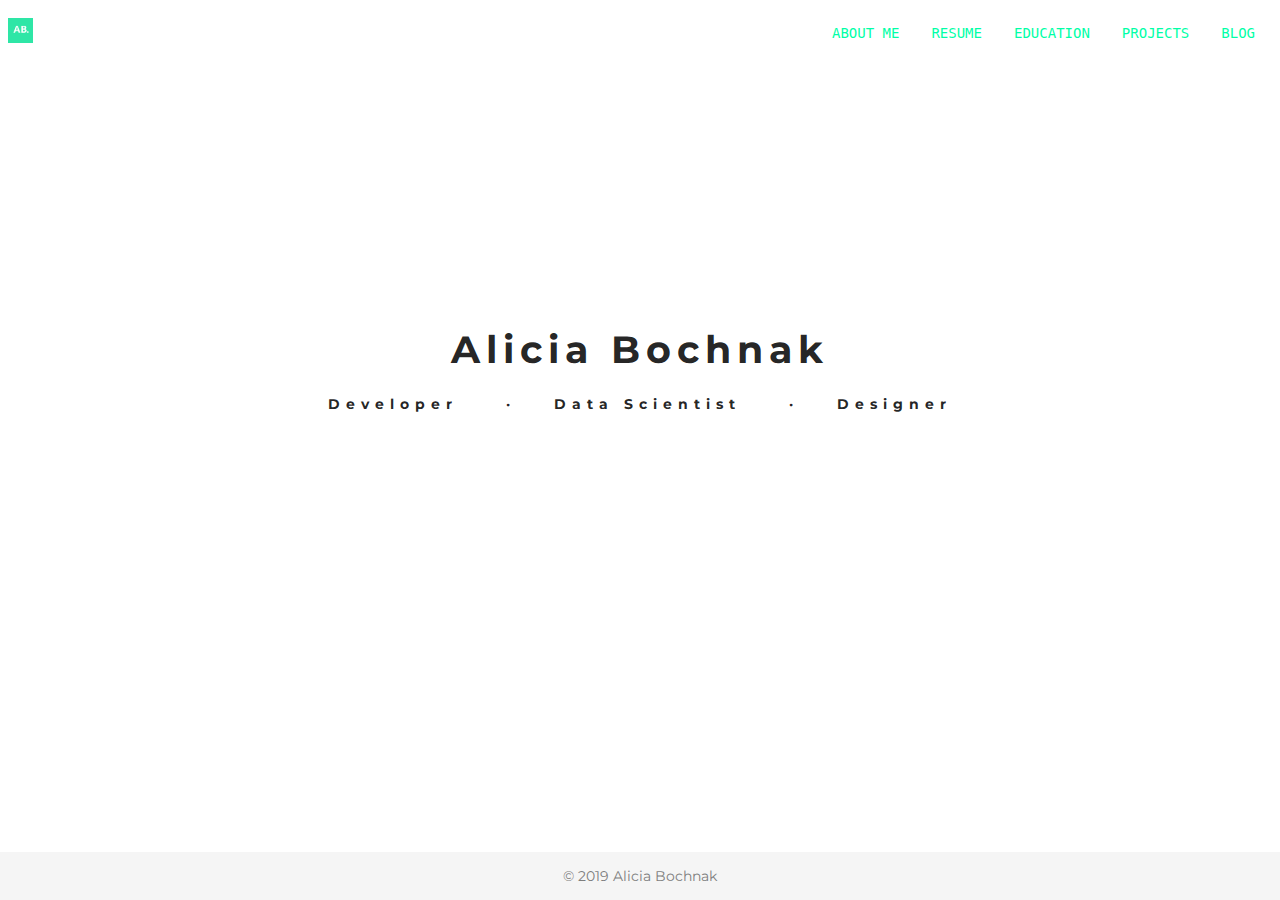
==== index.html @ ed5a2acb "Changes to the Navigation Bar" ====
<!DOCTYPE html>
<html lang = "en">

<head>
    <!--Set the character encoding for this document -->
    <meta charset = "UTF-8">
    <!--Description-->
    <meta name = "description" content="About Me">
    <!--Keywords-->
    <meta name = "keywords" content = "Alicia Bochnak,Resume,UX,Designer,Developer">
    <!--Author-->
    <meta name = "author" content = "Alicia Bochnak">
    <!--SEO-->
    <meta name="robots" content="index,follow">
    <!--Let's the user control of dimension and scaling of the web page-->
    <meta name="viewport" content="width=device-width, initial-scale=1">
    <!--Set the document title-->
    <title>Welcome</title>
    <!--Link to the external CSS file-->
    <link href= "css/main.css" rel="stylesheet">
    <!--Font Style-->
    <link href="https://fonts.googleapis.com/css?family=Montserrat&display=swap" rel="stylesheet">
    <!--Logo-->
    <link rel="icon" href="images/Logo2.png"  type="image/png">
</head>
<!----------------------------------------------------------------------------------------------------->

<body>
        <a href = index.html><img class= "logo" src= "images/Logo.png" alt="logo"></a>
<nav>
    <ul>
        <li class = "li"><a href= "aboutme.html">About Me</a></li>
        <li class = "li"><a href= "resume.html">Resume</a></li>
        <li class = "li"><a href= "education.html">Education</a></li>
        <li class = "li"><a href= "projects.html">Projects</a></li>
        <li class = "li"><a href= "blog.html">Blog</a></li>
    </ul>
</nav>
<div class="fadein">
    <h1 id = "heading">
        Alicia Bochnak
    </h1>
</div>
<h1 id="subhead">
    <center>
        <div id="fadeinslow" class="display">Developer</div>
        <div id="fadeinslow" class="display">&nbsp;&middot</div>
        <div id="fadeinslower" class="display">Data Scientist</div>
        <div id="fadeinslow" class="display">&nbsp;&middot</div>
        <div class="display" id="fadeinslowest">Designer</div>
    </center>
</h1>
<div class="footer">
    <p>© 2019 Alicia Bochnak</p>
</div>
</body>
</html>
---- css/main.css ----
/*TO DO
-Clean up CSS file
-Increase Padding With Navigation Bar
-Increase letter spacing in the navigation bar 
-Align Navigation to the right, it looks better there
-Make this website responsive
-Develop CSS for the blog part of the website
-Create a style guide page so everything can be organized
-Update Typeface to Dosis
-Add Javascript and design elements
*/

/* Reusable/General Elements */

body{
    font-family: 'Montserrat', sans-serif;
    line-height: 20px;
    font-size: 14px;
    color: rgba(0, 0, 0, 0.87);
    
}


/*Navigation Bar */
.logo{
    float: left;
    height: 25px;
    width: 25px;
    margin-top: 10px;
}


ul{
    display:flex;
    list-style-type: none;
    text-transform: uppercase;
    float: right;
}


nav a{
    color: #00FFA7;
    text-decoration: none;
    padding: 8px 16px;
    font-family:'Roboto Mono', monospace;
}


/*Index*/



/*About Me Page*/



/*Index Page*/

.fadein {
    animation: fadein 3s;
    letter-spacing: 6px;
    font-size: 3vw;
}

#fadeinslow{
    font-size: 14px;
    text-align: right;
    animation: fadein 4s;

}
#fadeinslower{
    font-size: 14px;
    text-align: center;
    animation: fadein 5s;
}

.display {
    display: inline-block;
    text-align: center;
    padding: 15px;
    letter-spacing: 6px;
    font-size: 3vw;
}

#fadeinslowest{
    font-size: 14px;
    text-align: center;
    animation: fadein 6s;
}

@keyframes fadein {
    from {
        opacity:0;
    }
    to {
        opacity:1;
    }
}



.social{
    color: #00FFA7;
    font-size: 30px;
    text-align: center;
    display: inline-block;
}


.img-circle {
    animation: fadein 4s;
    display: block;
    margin-left: auto;
    margin-right: auto;
    width: 50%;
    border-radius: 50%;
    height: 200px;
    width: 200px;
    padding: 40px;
    justify-content: center;
    display: flex;
}

#learnmore {
    justify-content: center;
    display: flex;
}

#subhead {
    position: absolute;
    top: 40%;
    left: 0;
    width: 100%;
}

#heading{
    letter-spacing: 6px;
    font-size: 3vw;
    position: absolute;
    text-align: center;
    top: 40%;
    left: 0;
    width: 100%;
    margin-top: -20px;
}

.aboutme{
    animation: fadein 6s;
    letter-spacing: 6px;
    font-size: 4vw;
    line-height: 20px;
    margin: auto;
}

#subpage-heading {
    position: absolute;
    top: 100px;
    left: 0;
    width: 100%;
    display: block;
}

.footer {
  position: fixed;
  left: 0;
  bottom: 0;
  width: 100%;
  background-color: whitesmoke;
  color: #7E7E7E;
  text-align: center;
}

header{
    font-family: 'Montserrat', sans-serif;
    letter-spacing: 6px;
}

.resumeheading{
    letter-spacing: 6px;
    font-size: 3.75em;
    padding-top: 120px;
    text-align: center;
}

.header{
    margin-top: 60px;
    font-family: 'Montserrat', sans-serif;
    border-bottom: 3px groove black;
    font-weight:bold;
    color: #00FFA7;
    letter-spacing: 4px;
}
.resume{
    font-family: 'Montserrat', sans-serif;
}

.exercises li,ul{
    text-align:center;
    list-style-type: none;
    padding: 1px;
}

.exercise{
    font-family: 'Montserrat', sans-serif;
    animation: fadein 3s;
    letter-spacing: 6px;
    font-size: 3vw;

}

.exercises{
  width: 300px;
  border: 1px blurred;
  margin-top: 50px;
  box-shadow: 5px 10px 8px #888888;
  padding: 10px;

}

.mediapage{
   font-family: 'Montserrat', sans-serif; 
}

.card{
   font-family: 'Montserrat', sans-serif; 
   width: 400px;
   border: 2px blurred;
   margin-top: 50px;
   box-shadow: 1px 20px 10px #888888;
   display: inline-block;
   padding: 70px;

}
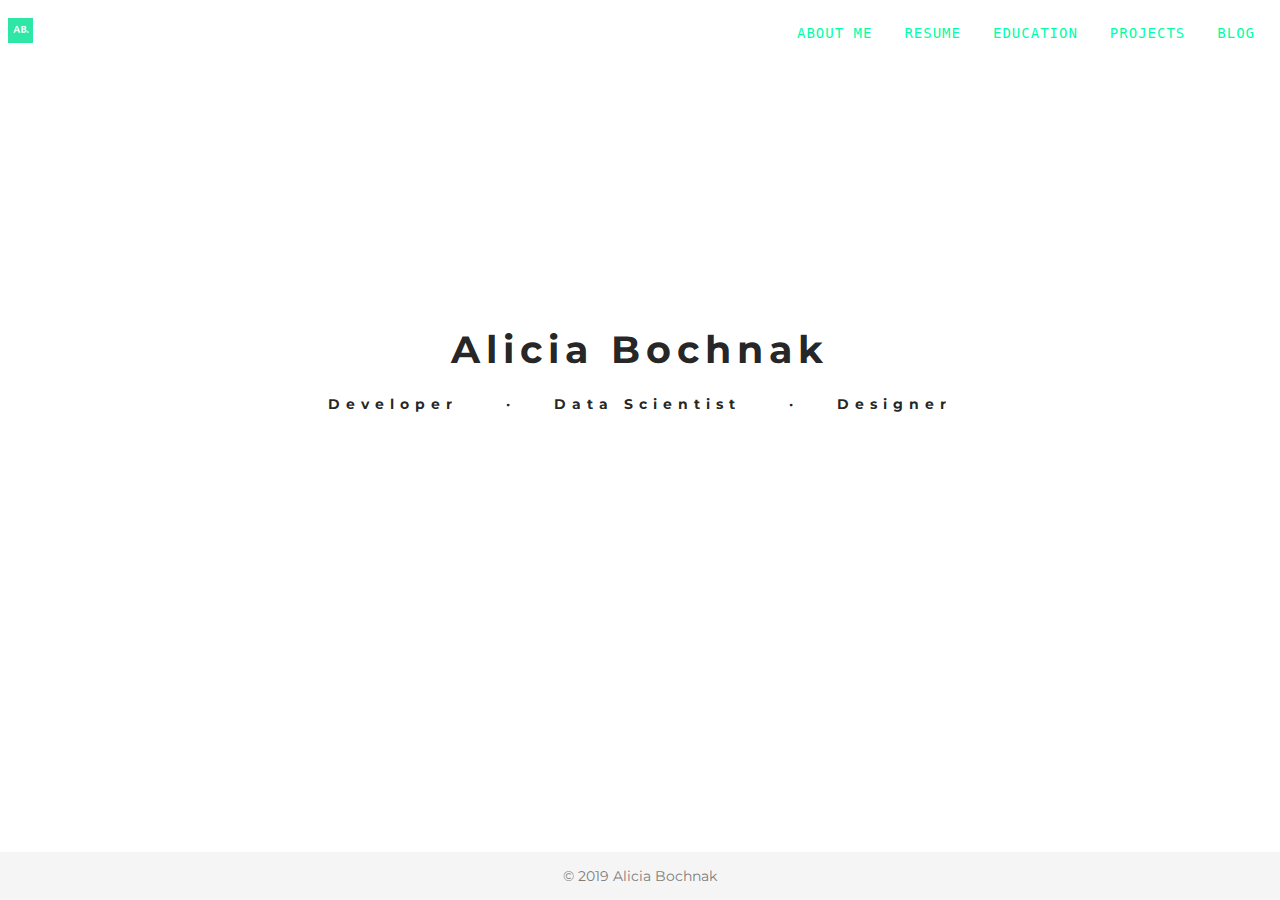
==== commit 15f42e2f: "Redoing the navigation bar" ====
--- a/index.html
+++ b/index.html
@@ -50,8 +50,8 @@
         <div class="display" id="fadeinslowest">Designer</div>
     </center>
 </h1>
-<div class="footer">
+<footer>
     <p>© 2019 Alicia Bochnak</p>
-</div>
+</footer>
 </body>
 </html>--- a/css/main.css
+++ b/css/main.css
@@ -1,8 +1,5 @@
 /*TO DO
 -Clean up CSS file
--Increase Padding With Navigation Bar
--Increase letter spacing in the navigation bar 
--Align Navigation to the right, it looks better there
 -Make this website responsive
 -Develop CSS for the blog part of the website
 -Create a style guide page so everything can be organized
@@ -42,6 +39,7 @@
     color: #00FFA7;
     text-decoration: none;
     padding: 8px 16px;
+    letter-spacing: 1px;
     font-family:'Roboto Mono', monospace;
 }
 
@@ -160,7 +158,7 @@
     display: block;
 }
 
-.footer {
+footer {
   position: fixed;
   left: 0;
   bottom: 0;
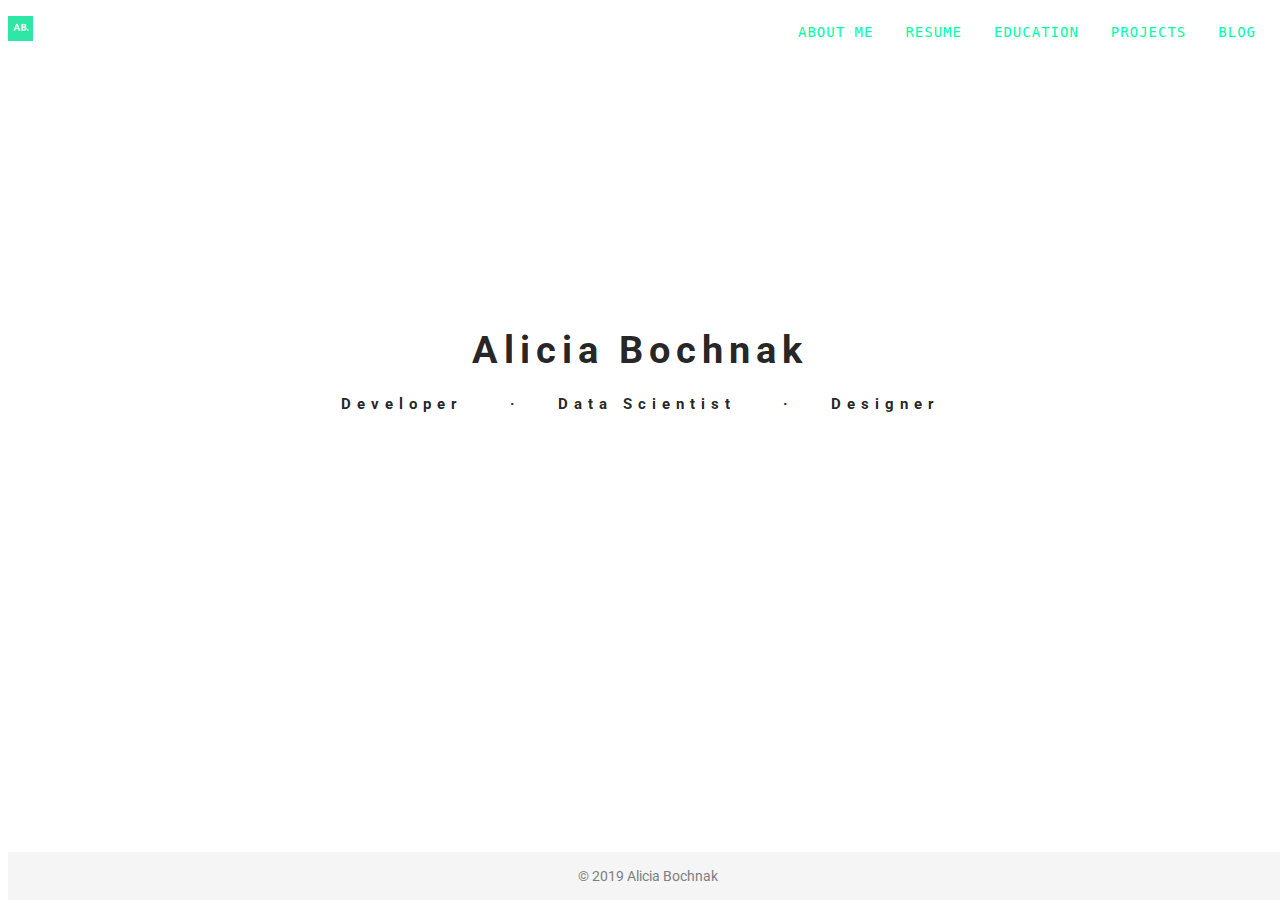
==== commit 0731a67c: "Updated the index page" ====
--- a/index.html
+++ b/index.html
@@ -19,7 +19,7 @@
     <!--Link to the external CSS file-->
     <link href= "css/main.css" rel="stylesheet">
     <!--Font Style-->
-    <link href="https://fonts.googleapis.com/css?family=Montserrat&display=swap" rel="stylesheet">
+    <link href="https://fonts.googleapis.com/css?family=Roboto&display=swap" rel="stylesheet">
     <!--Logo-->
     <link rel="icon" href="images/Logo2.png"  type="image/png">
 </head>
@@ -42,13 +42,11 @@
     </h1>
 </div>
 <h1 id="subhead">
-    <center>
-        <div id="fadeinslow" class="display">Developer</div>
-        <div id="fadeinslow" class="display">&nbsp;&middot</div>
-        <div id="fadeinslower" class="display">Data Scientist</div>
-        <div id="fadeinslow" class="display">&nbsp;&middot</div>
-        <div class="display" id="fadeinslowest">Designer</div>
-    </center>
+        <div class="fadeinslow">Developer</div>
+        <div class="fadeinslow">&nbsp;&middot</div>
+        <div class="fadeinslower" class="display">Data Scientist</div>
+        <div class="fadeinslow" class="display">&nbsp;&middot</div>
+        <div class="fadeinslowest">Designer</div>
 </h1>
 <footer>
     <p>© 2019 Alicia Bochnak</p>
--- a/css/main.css
+++ b/css/main.css
@@ -10,7 +10,7 @@
 /* Reusable/General Elements */
 
 body{
-    font-family: 'Montserrat', sans-serif;
+    font-family: 'Roboto', sans-serif;
     line-height: 20px;
     font-size: 14px;
     color: rgba(0, 0, 0, 0.87);
@@ -23,7 +23,7 @@
     float: left;
     height: 25px;
     width: 25px;
-    margin-top: 10px;
+    margin-top: 8px;
 }
 
 
@@ -43,6 +43,16 @@
     font-family:'Roboto Mono', monospace;
 }
 
+/* Footer */
+footer {
+    position: fixed;
+    bottom: 0;
+    width: 100%;
+    background-color: whitesmoke;
+    color: #7E7E7E;
+    text-align: center;
+  }
+
 
 /*Index*/
 
@@ -54,34 +64,27 @@
 
 /*Index Page*/
 
-.fadein {
-    animation: fadein 3s;
+/* Fade In Animation */
+.fadeinslow, .fadeinslower, .fadeinslowest {
     letter-spacing: 6px;
-    font-size: 3vw;
+    font-size: 15px;
+    display: inline-block;
+    text-align: center;
+    padding: 15px;
 }
 
-#fadeinslow{
-    font-size: 14px;
+.fadeinslow{
     text-align: right;
     animation: fadein 4s;
 
 }
-#fadeinslower{
-    font-size: 14px;
+.fadeinslower{
     text-align: center;
     animation: fadein 5s;
 }
 
-.display {
-    display: inline-block;
-    text-align: center;
-    padding: 15px;
-    letter-spacing: 6px;
-    font-size: 3vw;
-}
 
-#fadeinslowest{
-    font-size: 14px;
+.fadeinslowest{
     text-align: center;
     animation: fadein 6s;
 }
@@ -129,6 +132,8 @@
     top: 40%;
     left: 0;
     width: 100%;
+    text-align: center;
+    font-family: 'Roboto', sans-serif;
 }
 
 #heading{
@@ -142,91 +147,6 @@
     margin-top: -20px;
 }
 
-.aboutme{
-    animation: fadein 6s;
-    letter-spacing: 6px;
-    font-size: 4vw;
-    line-height: 20px;
-    margin: auto;
-}
 
-#subpage-heading {
-    position: absolute;
-    top: 100px;
-    left: 0;
-    width: 100%;
-    display: block;
-}
 
-footer {
-  position: fixed;
-  left: 0;
-  bottom: 0;
-  width: 100%;
-  background-color: whitesmoke;
-  color: #7E7E7E;
-  text-align: center;
-}
 
-header{
-    font-family: 'Montserrat', sans-serif;
-    letter-spacing: 6px;
-}
-
-.resumeheading{
-    letter-spacing: 6px;
-    font-size: 3.75em;
-    padding-top: 120px;
-    text-align: center;
-}
-
-.header{
-    margin-top: 60px;
-    font-family: 'Montserrat', sans-serif;
-    border-bottom: 3px groove black;
-    font-weight:bold;
-    color: #00FFA7;
-    letter-spacing: 4px;
-}
-.resume{
-    font-family: 'Montserrat', sans-serif;
-}
-
-.exercises li,ul{
-    text-align:center;
-    list-style-type: none;
-    padding: 1px;
-}
-
-.exercise{
-    font-family: 'Montserrat', sans-serif;
-    animation: fadein 3s;
-    letter-spacing: 6px;
-    font-size: 3vw;
-
-}
-
-.exercises{
-  width: 300px;
-  border: 1px blurred;
-  margin-top: 50px;
-  box-shadow: 5px 10px 8px #888888;
-  padding: 10px;
-
-}
-
-.mediapage{
-   font-family: 'Montserrat', sans-serif; 
-}
-
-.card{
-   font-family: 'Montserrat', sans-serif; 
-   width: 400px;
-   border: 2px blurred;
-   margin-top: 50px;
-   box-shadow: 1px 20px 10px #888888;
-   display: inline-block;
-   padding: 70px;
-
-}
-
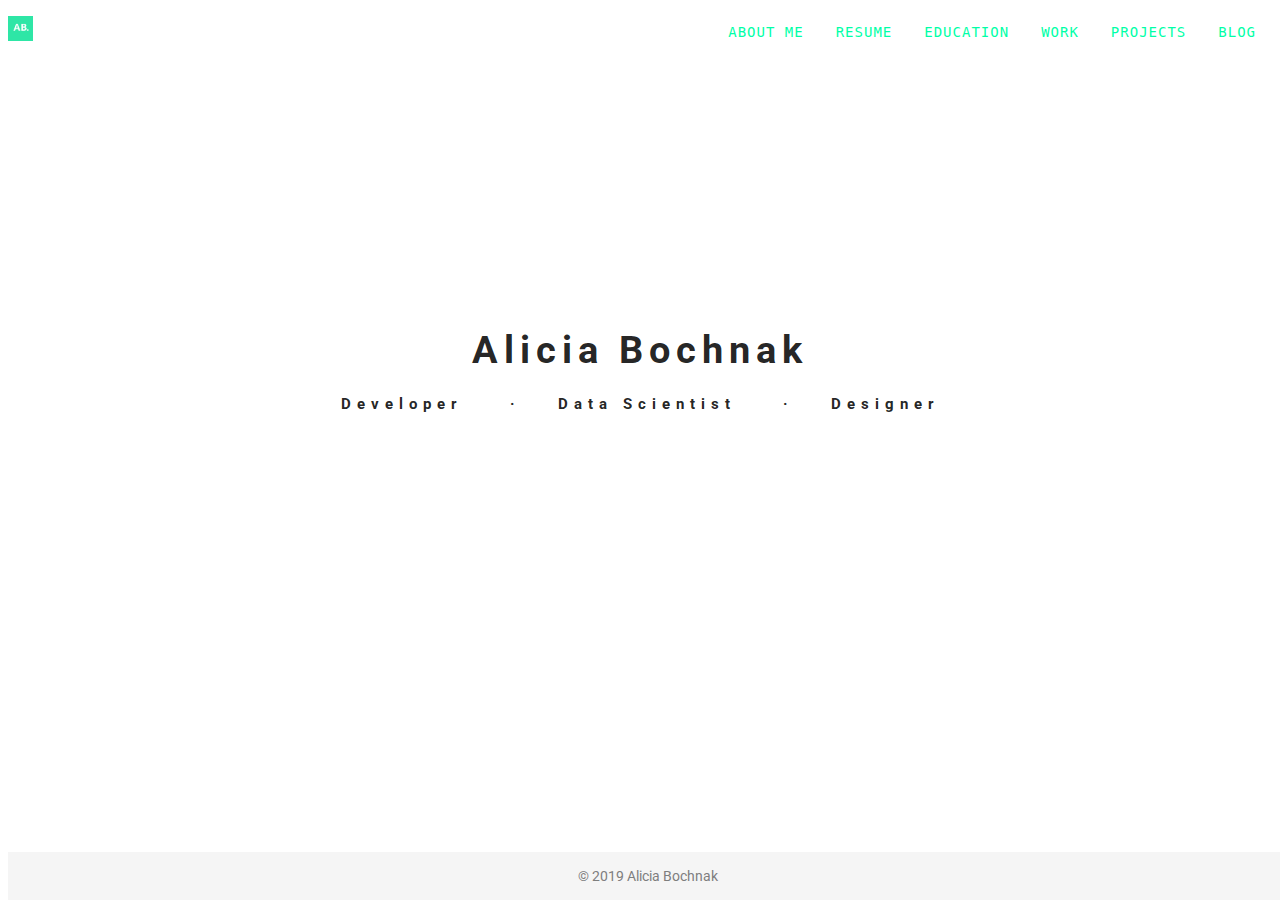
==== commit 335e70bc: "Updating navigation and work experience" ====
--- a/index.html
+++ b/index.html
@@ -30,18 +30,17 @@
 <nav>
     <ul>
         <li class = "li"><a href= "aboutme.html">About Me</a></li>
-        <li class = "li"><a href= "resume.html">Resume</a></li>
+        <li class = "li"><a href= "assets/resume.pdf">Resume</a></li>
         <li class = "li"><a href= "education.html">Education</a></li>
+        <li class = "li"><a href= "work.html">Work</a></li>
         <li class = "li"><a href= "projects.html">Projects</a></li>
-        <li class = "li"><a href= "blog.html">Blog</a></li>
+        <li class = "li"><a href= "blog/index.html">Blog</a></li>
     </ul>
 </nav>
 <div class="fadein">
-    <h1 id = "heading">
-        Alicia Bochnak
-    </h1>
+    <h1 class = "heading">Alicia Bochnak</h1>
 </div>
-<h1 id="subhead">
+<h1 class="subhead">
         <div class="fadeinslow">Developer</div>
         <div class="fadeinslow">&nbsp;&middot</div>
         <div class="fadeinslower" class="display">Data Scientist</div>
--- a/css/main.css
+++ b/css/main.css
@@ -17,6 +17,26 @@
     
 }
 
+/* Generic OOCSS */
+.center{
+    text-align: center;
+}
+
+.display-inline{
+    display: inline;
+}
+
+.margin-top{
+    padding-top: 40px;
+}
+
+.margin-left{
+    margin-left: 100px;
+}
+
+.margin-200-left{
+    margin-left: 200px;
+}
 
 /*Navigation Bar */
 .logo{
@@ -43,6 +63,40 @@
     font-family:'Roboto Mono', monospace;
 }
 
+.header-text{
+    display: flex;
+    justify-content: center;
+    width:100%; 
+    font-size: 50px;
+    animation: fadein 1s;
+}
+
+.container{
+    padding-top: 100px;
+}
+
+.button-main{
+    border: 1px solid black;
+    height: 50px;
+    width: 150px;
+    background-color: white;
+    margin-top: 50px;
+    box-shadow: 0 4px 6px rgba(50, 50, 93, .11), 0 1px 3px rgba(0, 0, 0, .08);
+    cursor: pointer;
+    outline: 0; 
+}
+
+.button-main:hover{
+    animation: button-animation 1s;
+}
+
+@keyframes button-animation{
+    0%,25%{
+        border: transparent;
+    }
+
+}
+
 /* Footer */
 footer {
     position: fixed;
@@ -55,15 +109,6 @@
 
 
 /*Index*/
-
-
-
-/*About Me Page*/
-
-
-
-/*Index Page*/
-
 /* Fade In Animation */
 .fadeinslow, .fadeinslower, .fadeinslowest {
     letter-spacing: 6px;
@@ -74,18 +119,15 @@
 }
 
 .fadeinslow{
-    text-align: right;
     animation: fadein 4s;
 
 }
 .fadeinslower{
-    text-align: center;
     animation: fadein 5s;
 }
 
 
 .fadeinslowest{
-    text-align: center;
     animation: fadein 6s;
 }
 
@@ -99,6 +141,7 @@
 }
 
 
+/*About Me Page*/
 
 .social{
     color: #00FFA7;
@@ -110,24 +153,19 @@
 
 .img-circle {
     animation: fadein 4s;
-    display: block;
-    margin-left: auto;
-    margin-right: auto;
-    width: 50%;
     border-radius: 50%;
     height: 200px;
     width: 200px;
-    padding: 40px;
+    margin-right:300px;
+}
+
+.learnmore {
     justify-content: center;
     display: flex;
+    text-indent: 25px;
 }
 
-#learnmore {
-    justify-content: center;
-    display: flex;
-}
-
-#subhead {
+.subhead {
     position: absolute;
     top: 40%;
     left: 0;
@@ -136,7 +174,7 @@
     font-family: 'Roboto', sans-serif;
 }
 
-#heading{
+.heading{
     letter-spacing: 6px;
     font-size: 3vw;
     position: absolute;
@@ -147,6 +185,13 @@
     margin-top: -20px;
 }
 
+.subpage-heading {
+    position: absolute;
+    top: 100px;
+    left: 0;
+    width: 100%;
+    display: block;
+}
 
 
 
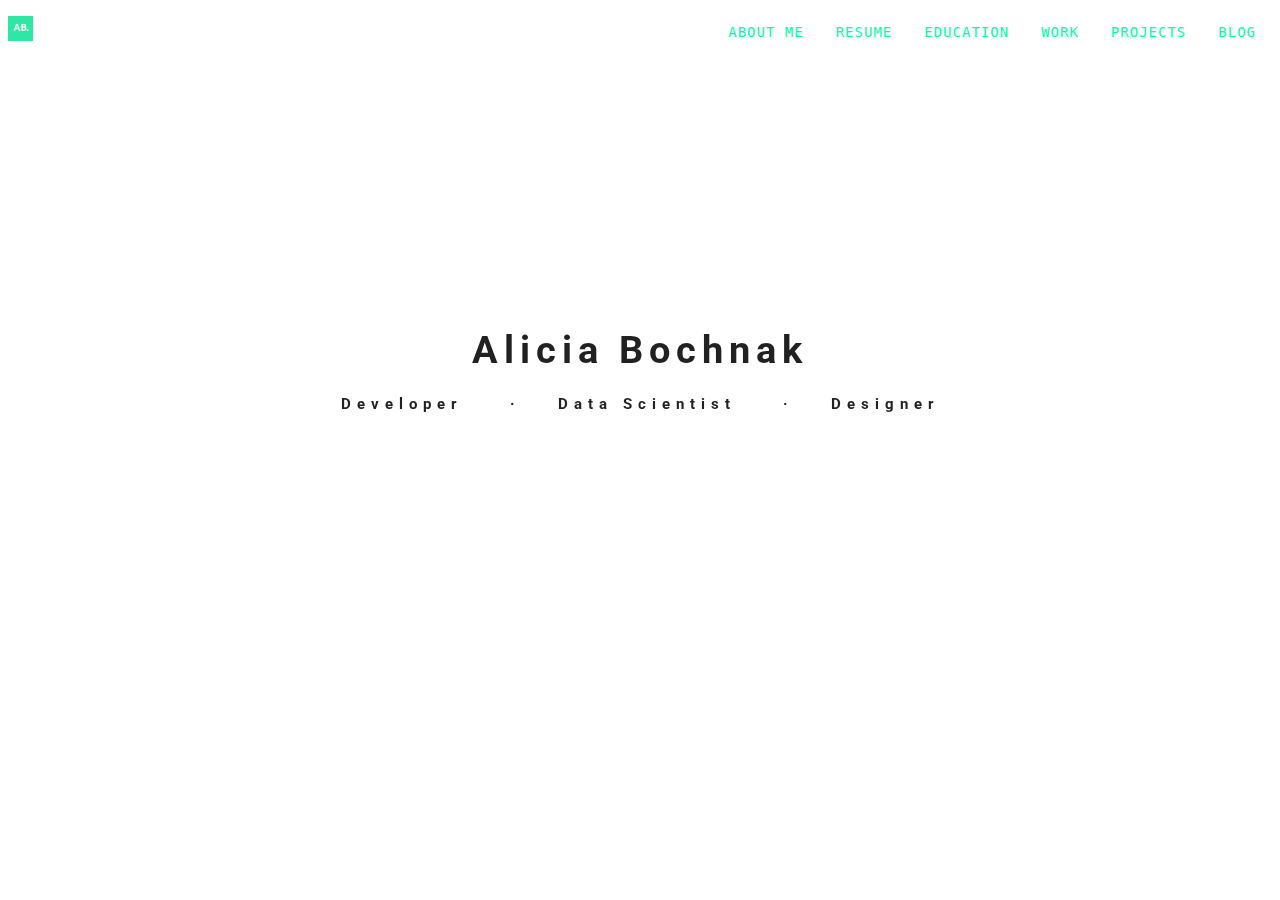
==== commit 3a37794b: "Quick fix to index page issue" ====
--- a/index.html
+++ b/index.html
@@ -47,8 +47,5 @@
         <div class="fadeinslow" class="display">&nbsp;&middot</div>
         <div class="fadeinslowest">Designer</div>
 </h1>
-<footer>
-    <p>© 2019 Alicia Bochnak</p>
-</footer>
 </body>
 </html>--- a/css/main.css
+++ b/css/main.css
@@ -1,4 +1,5 @@
 /*TO DO
+-FIX THE FOOTER
 -Clean up CSS file
 -Make this website responsive
 -Develop CSS for the blog part of the website
@@ -14,8 +15,11 @@
     line-height: 20px;
     font-size: 14px;
     color: rgba(0, 0, 0, 0.87);
+    position: relative;
     
 }
+
+
 
 /* Generic OOCSS */
 .center{
@@ -73,6 +77,7 @@
 
 .container{
     padding-top: 100px;
+    height: 100%;
 }
 
 .button-main{
@@ -166,7 +171,7 @@
 }
 
 .subhead {
-    position: absolute;
+    position: fixed;
     top: 40%;
     left: 0;
     width: 100%;
@@ -177,7 +182,7 @@
 .heading{
     letter-spacing: 6px;
     font-size: 3vw;
-    position: absolute;
+    position: fixed;
     text-align: center;
     top: 40%;
     left: 0;
@@ -194,4 +199,3 @@
 }
 
 
-
